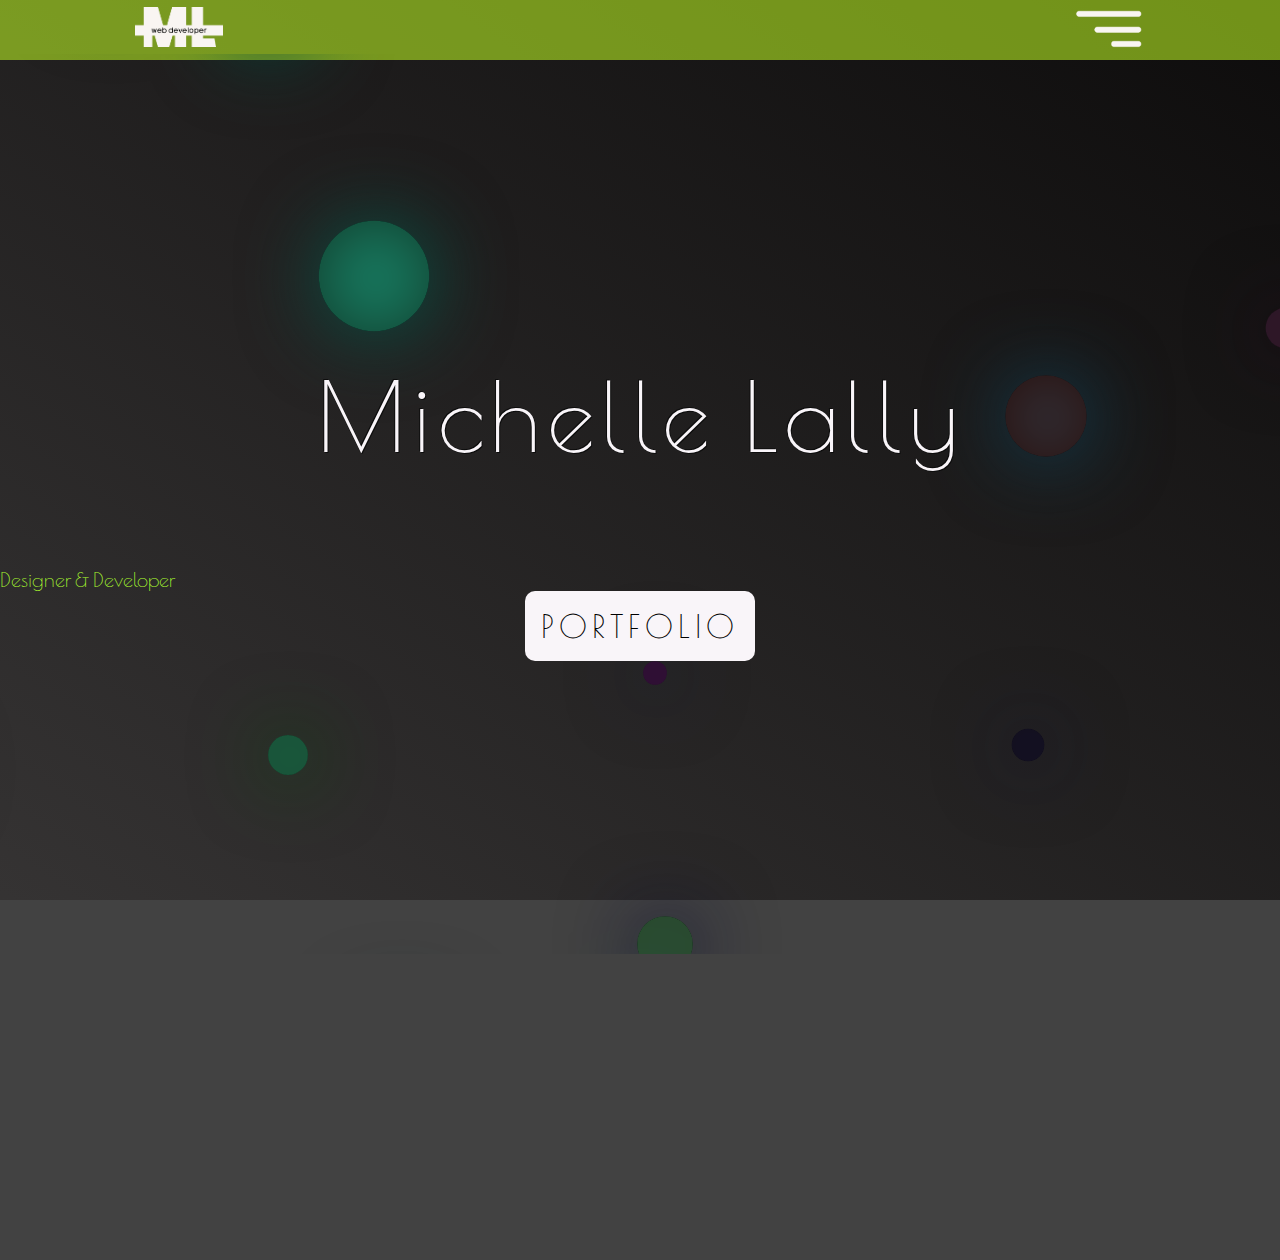
==== index.html @ f5760eea "typewriter animation, updated portfolio info" ====
<!DOCTYPE html>
<html lang=”en”>

<head>
    <meta charset="UTF-8">
    <title>Michelle Lally Web Developer</title>

    <link rel="stylesheet" href="styles/canvas.css">
    <link rel="stylesheet" href="styles/navbar.css">


    <meta charset=”UTF-8">
    <meta http-equiv=”X-UA-Compatible” content=”IE=Edge”>
    <meta name=”viewport” content=”width=device-width, initial-scale=1">

    <link rel=”stylesheet” href="/styles/typing.css">
    <script src="https://ajax.googleapis.com/ajax/libs/jquery/3.5.1/jquery.min.js"></script>

</head>

<body>

    <header>
        <nav>
            <img class="logo" src="./img/logo.png" alt="logo">
            <img class="burger" src="./img/burger.png" alt="burger" onclick="openNav()">
        </nav>


        <div id="menu" class="overlay">
            <a href="javascript:void(0)" class="closebtn" onclick="closeNav()">&times;</a>
            <div class="overlay-content">
                <a href="#">About</a>
                <a href="#">Services</a>
                <a href="#">Clients</a>
                <a href="#">Contact</a>
            </div>
        </div>

    </header>

    <canvas id="canv" class="full-height"></canvas>
    <p id="name">Michelle Lally</p>
    <div class="type-container">
        <p class="type">Designer & Developer</p>

    </div>
    <div id="btn-container">
       
        <button id="btn" onclick="myFunction()">PORTFOLIO</button>
    </div>
    <script src="js/canvas.js"></script>
    <script src="js/navbar.js"></script>
    <script src="js/typing.js"></script>

</body>

</html>
---- styles/canvas.css ----
@import url(https://fonts.googleapis.com/css?family=Poiret+One);

@keyframes transitionIn {
  from {
    opacity: 0;
    transform: rotateX(-35deg);
  } 

  to {
    opacity: 1;
    transform: rotateX(0);
  }
}

@keyframes transitionInBtn {
  from {
    opacity: 0;
    transform: rotateY(-35deg);
  } 

  to {
    opacity: 1;
    transform: rotateY(0);
  }
}


@keyframes t{
  90%,100% {width:100%}
}

@keyframes c{
  0%,100%{box-shadow:5px 0 0 #0000}
  50%    {box-shadow:5px 0 0 white}
}


@keyframes m{
  100% {transform:translateY(-400%)}
}

html, body {
  height: 100%;
  margin: 0;

}

.full-height {
  height: 100%;
  /* background: yellow; */
}

body {
  width: 100%;
  margin: 0;
  overflow: hidden;
  justify-content: center;
  align-items: center;
  font-family: 'Poiret One', cursive;
  background: rgba(0, 0, 0, 0.74);
  background-repeat: no-repeat;
  background-attachment: fixed;
  background-image: linear-gradient(to right top, hsla(0, 5%, 15%, 0.5), hsla(0, 5%, 5%, 1));
  background-image: -moz-linear-gradient(to right top, hsla(0, 5%, 15%, 0.5), hsla(0, 5%, 5%, 1));
}

nav {
  display: grid;
  grid-template-columns: 10% 1fr 1fr 10%;
  min-height: 6vh;
  color: white;
  align-self: center;
  background-color:  hsla(76, 96%, 56%, 0.562);
}

.logo{
  height: 80%;
  grid-column: 2/3;
  justify-self: start;
  padding: 5px;
}

.burger {
  grid-column: 3/3;
  justify-self: end;
   height: 80%;
   padding: 5px;
}

#canv {
  margin-top: 6vh;
}

#name{
  animation: transitionIn 5.0s;
  text-align:center;
  width:100%;
  color:#f9f5f9;
  font-size:6em;
  text-shadow:1px 1px hsla(0,0%,5%,1),
          -1px -1px hsla(0,0%,5%,1);
  letter-spacing: 6px;
  text-align: center;
  position: relative;
  margin-top: 40vh;
}

#btn-container{
  text-align: center;
  position: relative;

}

#btn {
  
  font-family: 'Poiret One', cursive;
  animation: transitionInBtn 8s;
  background-color: #f9f5f9;
  color: #000000;
  letter-spacing: 5px;
  font-size:2em;
  padding: 1.25%;
  border-radius: 10px;
  border: none;
}


.overlay {
  height: 100%;
  width: 0;
  position: fixed;
  z-index: 1;
  top: 0;
  left: 0;
  background-color: rgb(0,0,0);
  background-color: rgba(0,0,0, 0.9);
  overflow-x: hidden;
  transition: 0.5s;
}

.overlay-content {
  position: relative;
  top: 25%;
  width: 100%;
  text-align: center;
  margin-top: 30px;
}

.overlay a {
  padding: 8px;
  text-decoration: none;
  font-size: 36px;
  color: #818181;
  display: block;
  transition: 0.3s;
}

.overlay a:hover, .overlay a:focus {
  color: #f1f1f1;
}

.overlay .closebtn {
  position: absolute;
  top: 20px;
  right: 45px;
  font-size: 60px;
}

@media screen and (max-height: 450px) {
  .overlay a {font-size: 20px}
  .overlay .closebtn {
  font-size: 40px;
  top: 15px;
  right: 35px;
  }
}
/* 
.type-container {
  text-align: center;
  align-self: center;
  align-items: center;
  align-content: center;
} */

.type {
  font-size: 20px;
  white-space: nowrap;
  overflow: hidden;
  animation: transitionIn 4.0s, typewriter 2s steps(13) infinite alternate,
    blink 800ms steps(13) infinite normal;
    /* animation: transitionIn 6.0s; */

  color: greenyellow;
  margin:auto;
}
@keyframes typewriter {
  from {
    width: 0%;
  }
  to {
    width: 20%;
  }
}
@keyframes blink {
  from {
    border-color: black;
  }
  to {
    border-color: transparent;
  }
}
---- styles/navbar.css ----
nav {
    display: grid;
    grid-template-columns: 10% 1fr 1fr 10%;
    min-height: 6vh;
    color: white;
    align-self: center;
    background-color:  hsla(76, 96%, 56%, 0.562);
    position: fixed; /* Set the navbar to fixed position */
    top: 0; /* Position the navbar at the top of the page */
    width: 100%; /* Full width */
  }
  
.logo{
    height: 40px;
    grid-column: 2/3;
    justify-self: start;
    padding: 7px;
  }
  
  .burger {
    grid-column: 3/3;
    justify-self: end;
     height: 40px;
     padding: 10px;
  }

  
.overlay {
    height: 100%;
    width: 0;
    position: fixed;
    z-index: 1;
    top: 0;
    left: 0;
    background-color: rgb(0,0,0);
    background-color: rgba(0,0,0, 0.93);
    overflow-x: hidden;
    transition: 0.5s;
  }
  
  .overlay-content {
    position: relative;
    top: 35%;
    width: 100%;
    text-align: center;
    margin-top: 30px;
  }
  
  .overlay a {
    padding: 8px;
    text-decoration: none;
    font-size: 36px;
    color: #818181;
    display: block;
    transition: 0.3s;
  }
  
  .overlay a:hover, .overlay a:focus {
    color: #f1f1f1;
  }
  
  .overlay .closebtn {
    position: absolute;
    top: 20px;
    right: 45px;
    font-size: 60px;
  }
  
  @media screen and (max-height: 450px) {
    .overlay a {font-size: 20px}
    .overlay .closebtn {
    font-size: 40px;
    top: 15px;
    right: 35px;
    }
  }
---- styles/typing.css ----
.type {
  font-size: 20px;
  white-space: nowrap;
  overflow: hidden;
  animation: typewriter 2s steps(13) infinite alternate,
    blink 800ms steps(13) infinite normal;
  border-right: 5px solid black;
}
@keyframes typewriter {
  from {
    width: 0%;
  }
  to {
    width: 20%;
  }
}
@keyframes blink {
  from {
    border-color: black;
  }
  to {
    border-color: transparent;
  }
}
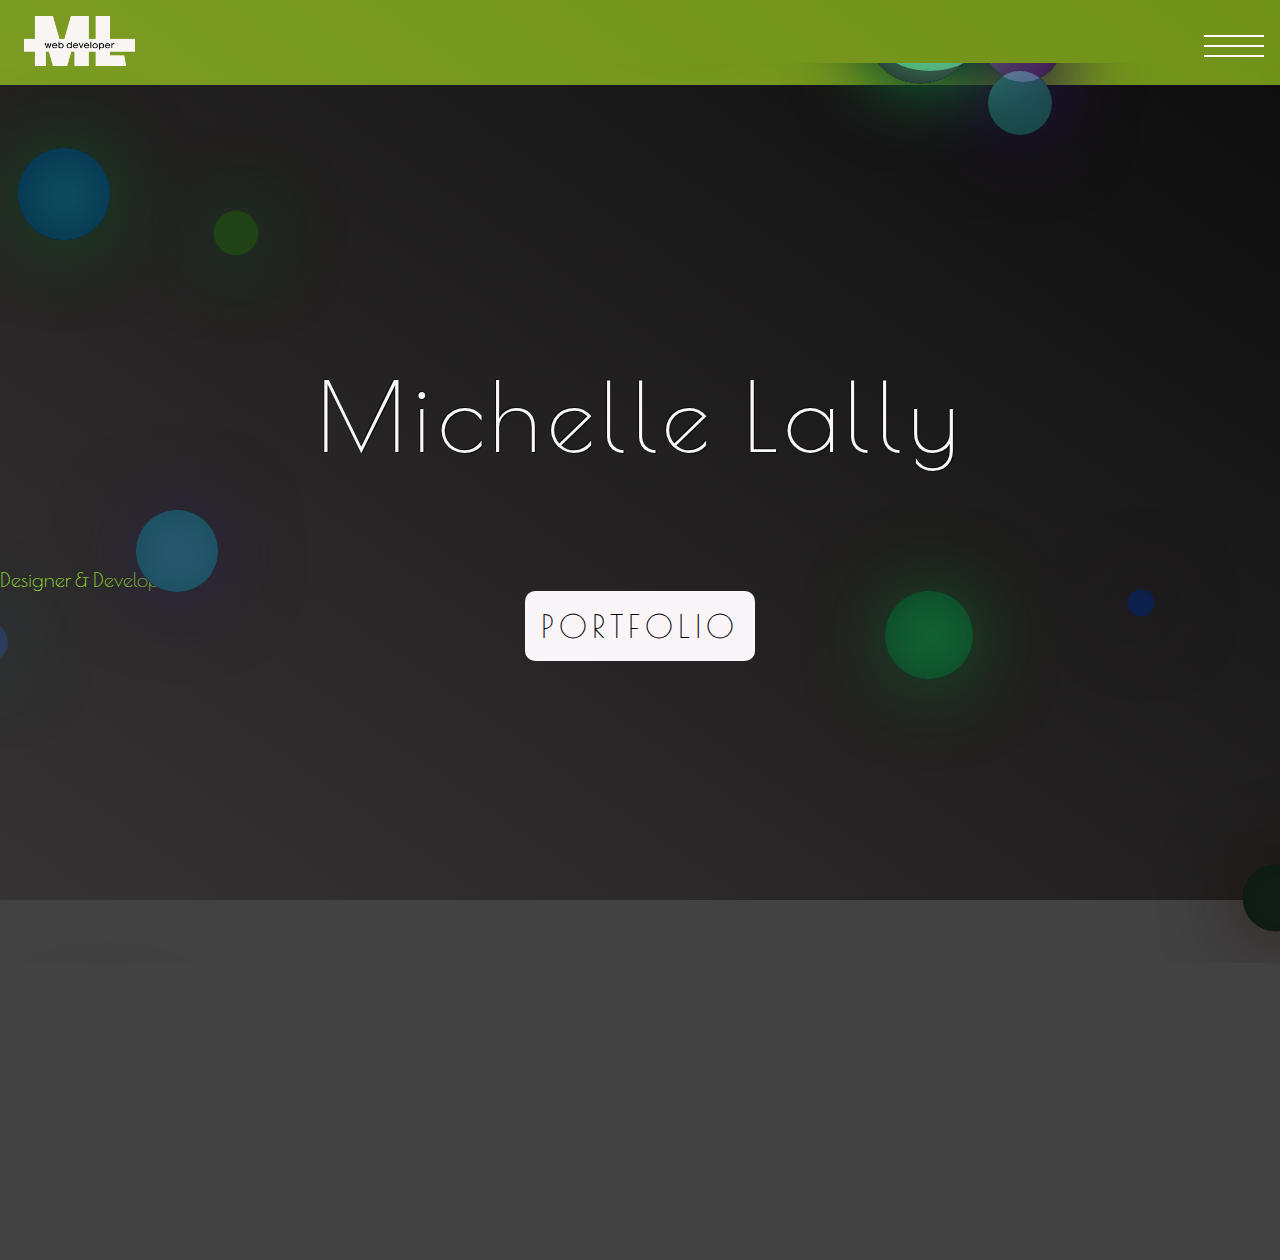
==== commit 1b424a3e: "updated navbar" ====
--- a/index.html
+++ b/index.html
@@ -4,39 +4,35 @@
 <head>
     <meta charset="UTF-8">
     <title>Michelle Lally Web Developer</title>
-
     <link rel="stylesheet" href="styles/canvas.css">
     <link rel="stylesheet" href="styles/navbar.css">
-
-
-    <meta charset=”UTF-8">
-    <meta http-equiv=”X-UA-Compatible” content=”IE=Edge”>
     <meta name=”viewport” content=”width=device-width, initial-scale=1">
-
     <link rel=”stylesheet” href="/styles/typing.css">
     <script src="https://ajax.googleapis.com/ajax/libs/jquery/3.5.1/jquery.min.js"></script>
 
 </head>
 
 <body>
-
     <header>
         <nav>
-            <img class="logo" src="./img/logo.png" alt="logo">
-            <img class="burger" src="./img/burger.png" alt="burger" onclick="openNav()">
+            <div class="menu-wrap">
+                <img class="logo" src="./img/logo.png" alt="logo">
+
+                <input type="checkbox" class="toggler" onclick="openNav()">
+                <div class="hamburger">
+                    <div></div>
+                </div>
+            </div>
         </nav>
-
-
         <div id="menu" class="overlay">
             <a href="javascript:void(0)" class="closebtn" onclick="closeNav()">&times;</a>
             <div class="overlay-content">
-                <a href="#">About</a>
-                <a href="#">Services</a>
-                <a href="#">Clients</a>
-                <a href="#">Contact</a>
+                <a href="./index.html">Home</a>
+                <a href="./portfolio.html#about">About</a>
+                <a href="./portfolio.html#projects">Projects</a>
+                <a href="./contact.html">Contact</a>
             </div>
         </div>
-
     </header>
 
     <canvas id="canv" class="full-height"></canvas>
@@ -46,7 +42,7 @@
 
     </div>
     <div id="btn-container">
-       
+
         <button id="btn" onclick="myFunction()">PORTFOLIO</button>
     </div>
     <script src="js/canvas.js"></script>
--- a/styles/canvas.css
+++ b/styles/canvas.css
@@ -63,7 +63,7 @@
   background-image: linear-gradient(to right top, hsla(0, 5%, 15%, 0.5), hsla(0, 5%, 5%, 1));
   background-image: -moz-linear-gradient(to right top, hsla(0, 5%, 15%, 0.5), hsla(0, 5%, 5%, 1));
 }
-
+/* 
 nav {
   display: grid;
   grid-template-columns: 10% 1fr 1fr 10%;
@@ -85,10 +85,10 @@
   justify-self: end;
    height: 80%;
    padding: 5px;
-}
+} */
 
 #canv {
-  margin-top: 6vh;
+  margin-top: 7vh;
 }
 
 #name{
--- a/styles/navbar.css
+++ b/styles/navbar.css
@@ -1,30 +1,45 @@
 
 nav {
-    display: grid;
-    grid-template-columns: 10% 1fr 1fr 10%;
-    min-height: 6vh;
-    color: white;
-    align-self: center;
-    background-color:  hsla(76, 96%, 56%, 0.562);
-    position: fixed; /* Set the navbar to fixed position */
-    top: 0; /* Position the navbar at the top of the page */
-    width: 100%; /* Full width */
-  }
-  
-.logo{
-    height: 40px;
-    grid-column: 2/3;
-    justify-self: start;
-    padding: 7px;
-  }
-  
-  .burger {
-    grid-column: 3/3;
-    justify-self: end;
-     height: 40px;
-     padding: 10px;
-  }
+  margin: 0;
+  padding: 0;
+  box-sizing: border-box;
+  display: flex;
+  justify-content: space-between;
+  align-items: center;
+  padding: 1rem 1.5rem;
+  background-color:  hsla(76, 96%, 56%, 0.562);
+  position: fixed; /* Set the navbar to fixed position */
+  top: 0; /* Position the navbar at the top of the page */
+  width: 100%; /* Full width */ 
+}
 
+a {
+  text-decoration: none;
+}
+
+.logo {
+  height: 50px;
+}
+
+.hamburger {
+  box-sizing: unset;
+        display: block;
+        cursor: pointer;
+    }
+
+.hamburger.active .bar:nth-child(2) {
+        opacity: 0;
+    }
+
+    .hamburger.active .bar:nth-child(1) {
+        -webkit-transform: translateY(8px) rotate(45deg);
+        transform: translateY(8px) rotate(45deg);
+    }
+
+    .hamburger.active .bar:nth-child(3) {
+        -webkit-transform: translateY(-8px) rotate(-45deg);
+        transform: translateY(-8px) rotate(-45deg);
+    }
   
 .overlay {
     height: 100%;
@@ -74,4 +89,75 @@
     top: 15px;
     right: 35px;
     }
-  }+  }
+
+  .menu-wrap .toggler {
+    position: absolute;
+    right: 0;
+    z-index: 2;
+    cursor: pointer;
+    width: 100px;
+    height: 50px;
+    opacity: 0;
+  }
+  
+.menu-wrap .hamburger {
+  position: absolute;
+  top: 0;
+  right: 0;
+  z-index: 1;
+  width: 60px;
+  height: 60px;
+  padding: 1rem;
+  background: var(--primary-color);
+  display: flex;
+  align-items: center;
+  justify-content: center;
+}
+
+/* Hamburger Line */
+.menu-wrap .hamburger > div {
+  position: relative;
+  flex: none;
+  width: 100%;
+  height: 2px;
+  background: #fff;
+  display: flex;
+  align-items: center;
+  justify-content: center;
+  transition: all 0.4s ease;
+}
+
+/* Hamburger Lines - Top & Bottom */
+.menu-wrap .hamburger > div::before,
+.menu-wrap .hamburger > div::after {
+  content: '';
+  position: absolute;
+  z-index: 1;
+  top: -10px;
+  width: 100%;
+  height: 2px;
+  background: inherit;
+}
+
+/* Moves Line Down */
+.menu-wrap .hamburger > div::after {
+  top: 10px;
+}
+
+/* Toggler Animation */
+.menu-wrap .toggler:checked + .hamburger > div {
+  transform: rotate(135deg);
+}
+
+/* Turns Lines Into X */
+.menu-wrap .toggler:checked + .hamburger > div:before,
+.menu-wrap .toggler:checked + .hamburger > div:after {
+  top: 0;
+  transform: rotate(90deg);
+}
+
+/* Rotate On Hover When Checked */
+.menu-wrap .toggler:checked:hover + .hamburger > div {
+  transform: rotate(225deg);
+}
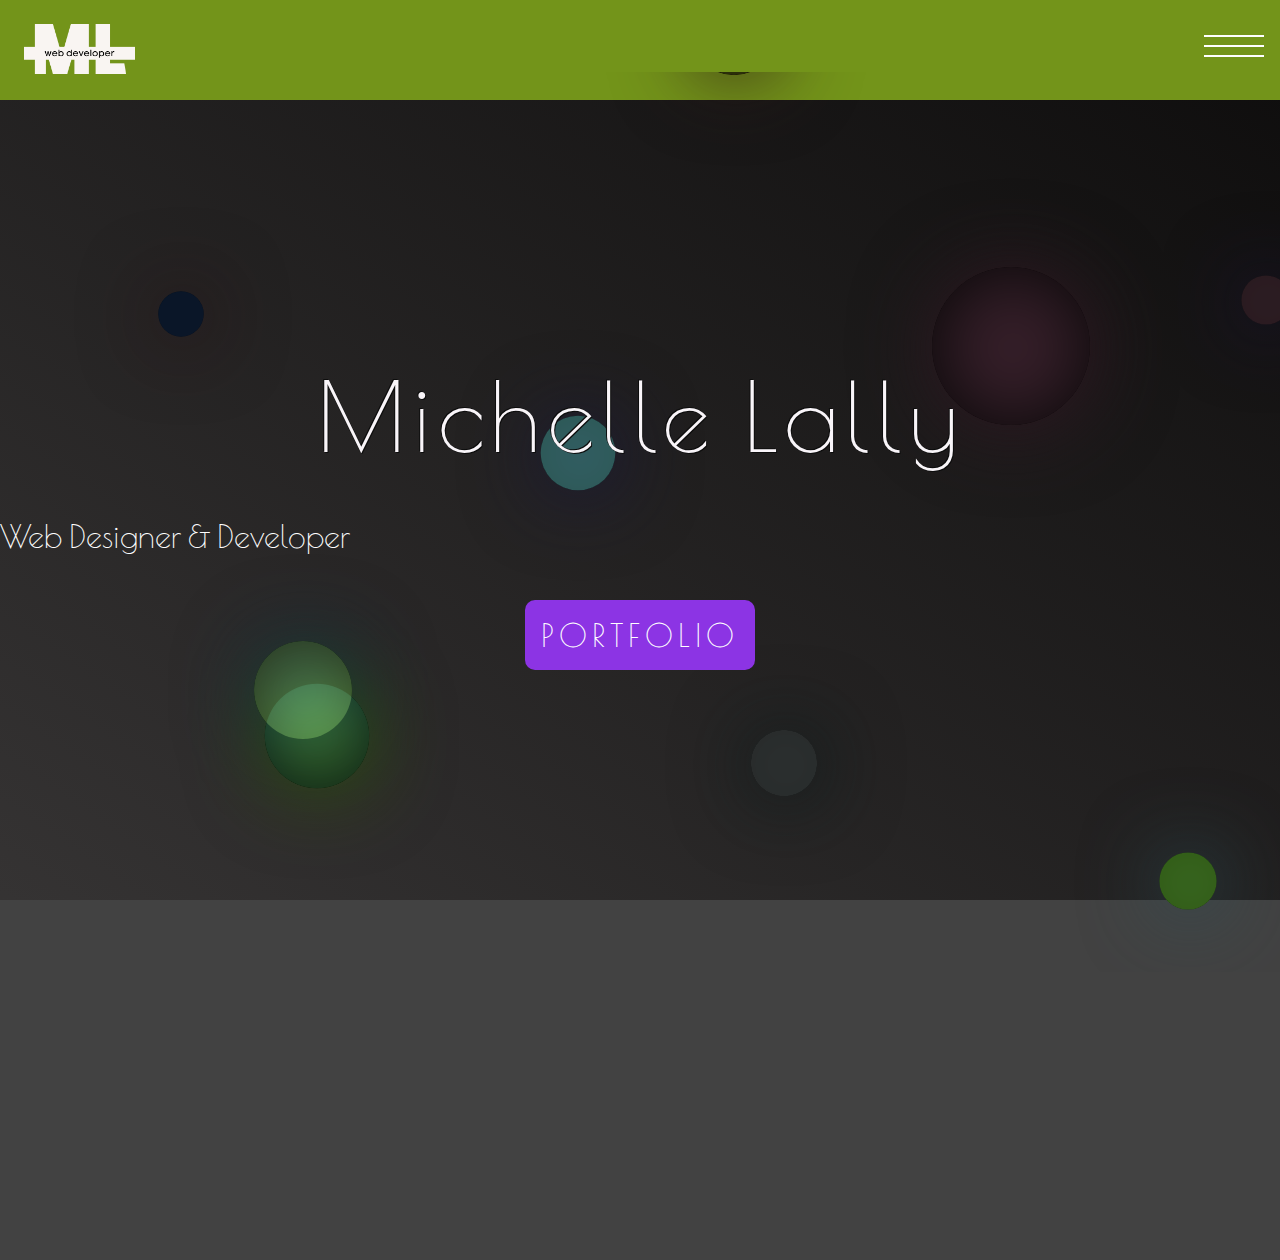
==== commit 399086f6: "updated about page" ====
--- a/index.html
+++ b/index.html
@@ -38,8 +38,7 @@
     <canvas id="canv" class="full-height"></canvas>
     <p id="name">Michelle Lally</p>
     <div class="type-container">
-        <p class="type">Designer & Developer</p>
-
+        <p class="type">Web Designer & Developer</p>
     </div>
     <div id="btn-container">
 
--- a/styles/canvas.css
+++ b/styles/canvas.css
@@ -88,7 +88,7 @@
 } */
 
 #canv {
-  margin-top: 7vh;
+  margin-top: 8vh;
 }
 
 #name{
@@ -103,6 +103,7 @@
   text-align: center;
   position: relative;
   margin-top: 40vh;
+  margin-bottom: 5vh;
 }
 
 #btn-container{
@@ -115,13 +116,24 @@
   
   font-family: 'Poiret One', cursive;
   animation: transitionInBtn 8s;
-  background-color: #f9f5f9;
-  color: #000000;
+  background-color: #8c34e4;
+  color: #ffffff;
   letter-spacing: 5px;
   font-size:2em;
   padding: 1.25%;
   border-radius: 10px;
   border: none;
+}
+
+#btn:hover {
+  background-color: #a058e8;
+  cursor: pointer;
+}
+
+#btn:active {
+  background-color: #a058e8;
+  box-shadow: 0 5px #666;
+  transform: translateY(4px);
 }
 
 
@@ -174,23 +186,20 @@
   right: 35px;
   }
 }
-/* 
+
 .type-container {
-  text-align: center;
-  align-self: center;
-  align-items: center;
-  align-content: center;
-} */
+  margin-bottom: 5vh;
+} 
 
 .type {
-  font-size: 20px;
+
+  font-size: 2em;
   white-space: nowrap;
   overflow: hidden;
   animation: transitionIn 4.0s, typewriter 2s steps(13) infinite alternate,
     blink 800ms steps(13) infinite normal;
     /* animation: transitionIn 6.0s; */
-
-  color: greenyellow;
+  color: white;
   margin:auto;
 }
 @keyframes typewriter {
@@ -198,14 +207,29 @@
     width: 0%;
   }
   to {
-    width: 20%;
+    width: 40%;
   }
 }
 @keyframes blink {
   from {
-    border-color: black;
+    border-color: white;
   }
   to {
     border-color: transparent;
   }
+}
+
+@-moz-document url-prefix() {
+  #canv {
+    margin-top: 10vh;
+  }
+
+@keyframes typewriter {
+  from {
+    width: 0%;
+  }
+  to {
+    width: 42%;
+  }
+}
 }--- a/styles/navbar.css
+++ b/styles/navbar.css
@@ -7,10 +7,11 @@
   justify-content: space-between;
   align-items: center;
   padding: 1rem 1.5rem;
-  background-color:  hsla(76, 96%, 56%, 0.562);
+  background-color:  #73941A;
   position: fixed; /* Set the navbar to fixed position */
   top: 0; /* Position the navbar at the top of the page */
   width: 100%; /* Full width */ 
+  height: 100px;
 }
 
 a {
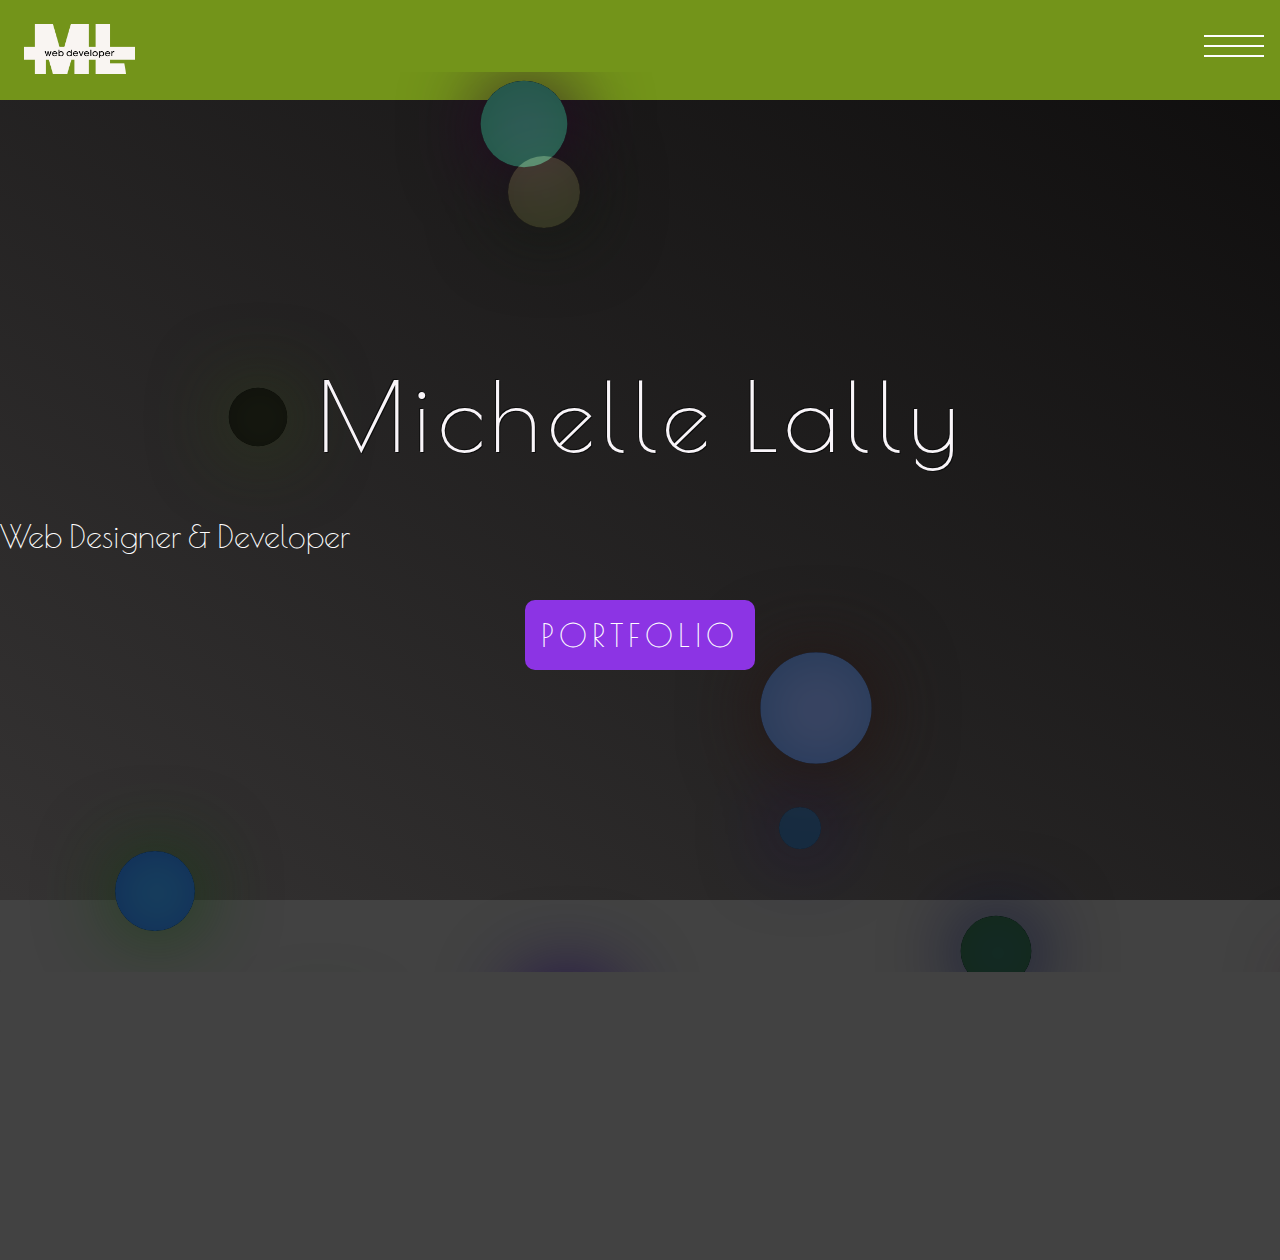
==== commit 4b62ef2b: "deploy" ====
--- a/index.html
+++ b/index.html
@@ -6,10 +6,9 @@
     <title>Michelle Lally Web Developer</title>
     <link rel="stylesheet" href="styles/canvas.css">
     <link rel="stylesheet" href="styles/navbar.css">
-    <meta name=”viewport” content=”width=device-width, initial-scale=1">
+    <meta name="viewport" content="width=device-width, initial-scale=1, maximum-scale=1, user-scalable=no">
     <link rel=”stylesheet” href="/styles/typing.css">
     <script src="https://ajax.googleapis.com/ajax/libs/jquery/3.5.1/jquery.min.js"></script>
-
 </head>
 
 <body>
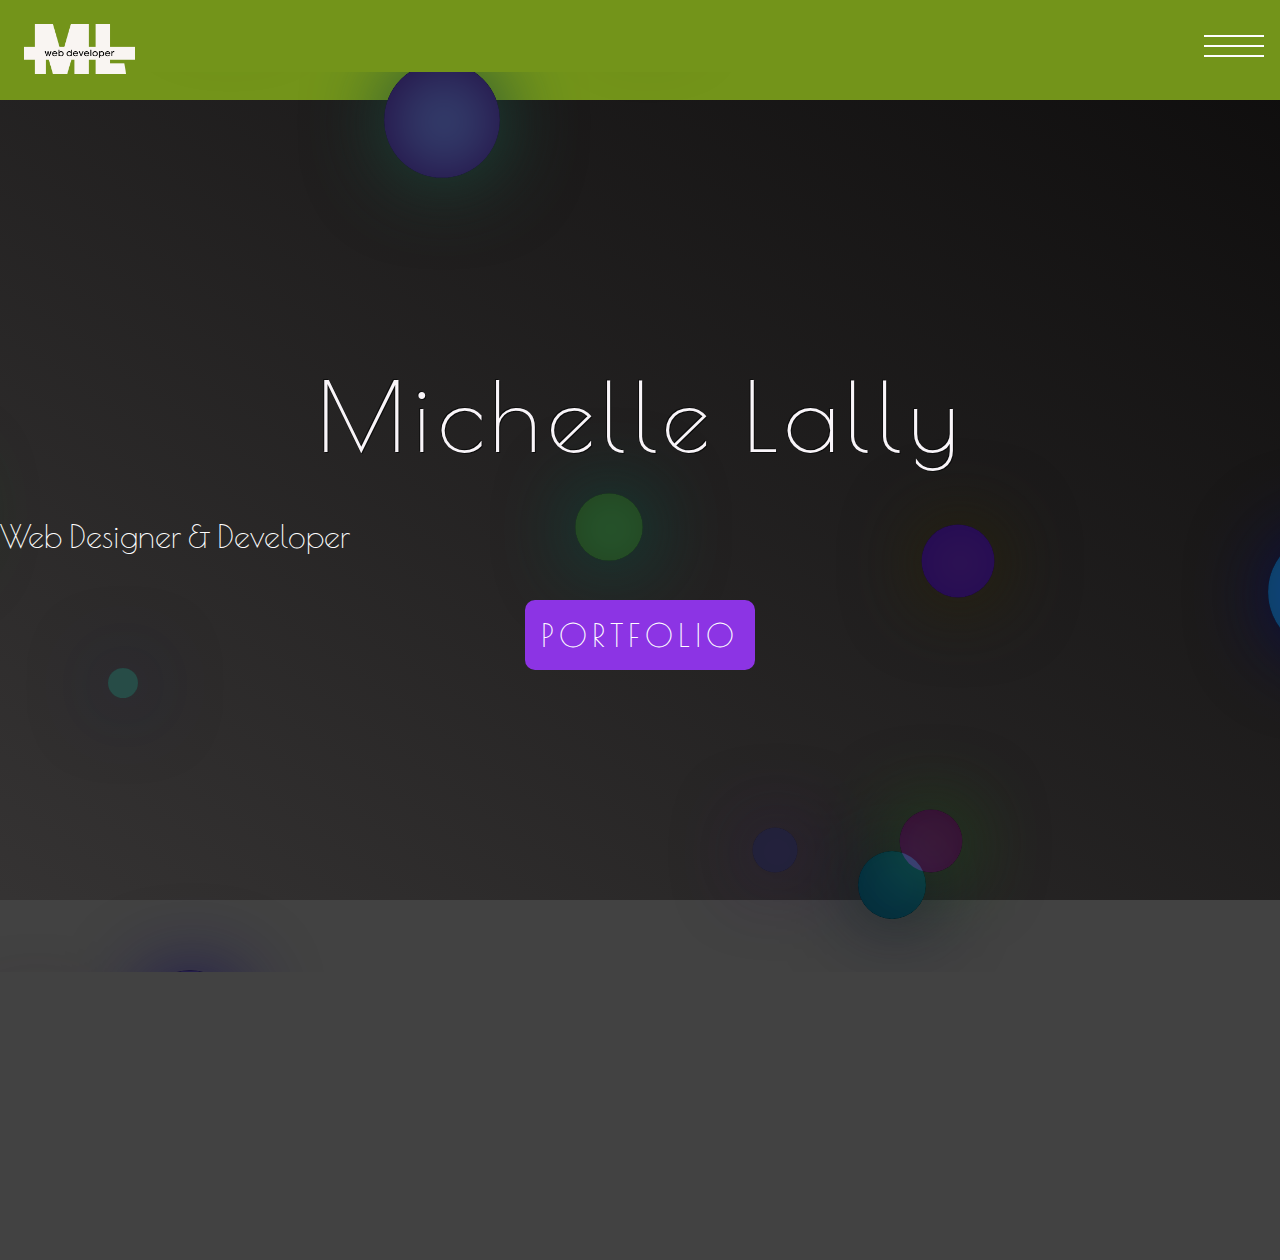
==== commit c4ead6fa: "changes for mobile" ====
--- a/index.html
+++ b/index.html
@@ -6,7 +6,7 @@
     <title>Michelle Lally Web Developer</title>
     <link rel="stylesheet" href="styles/canvas.css">
     <link rel="stylesheet" href="styles/navbar.css">
-    <meta name="viewport" content="width=device-width, initial-scale=1, maximum-scale=1, user-scalable=no">
+    <!-- <meta name="viewport" content="width=device-width, initial-scale=1, maximum-scale=1, user-scalable=no"> -->
     <link rel=”stylesheet” href="/styles/typing.css">
     <script src="https://ajax.googleapis.com/ajax/libs/jquery/3.5.1/jquery.min.js"></script>
 </head>
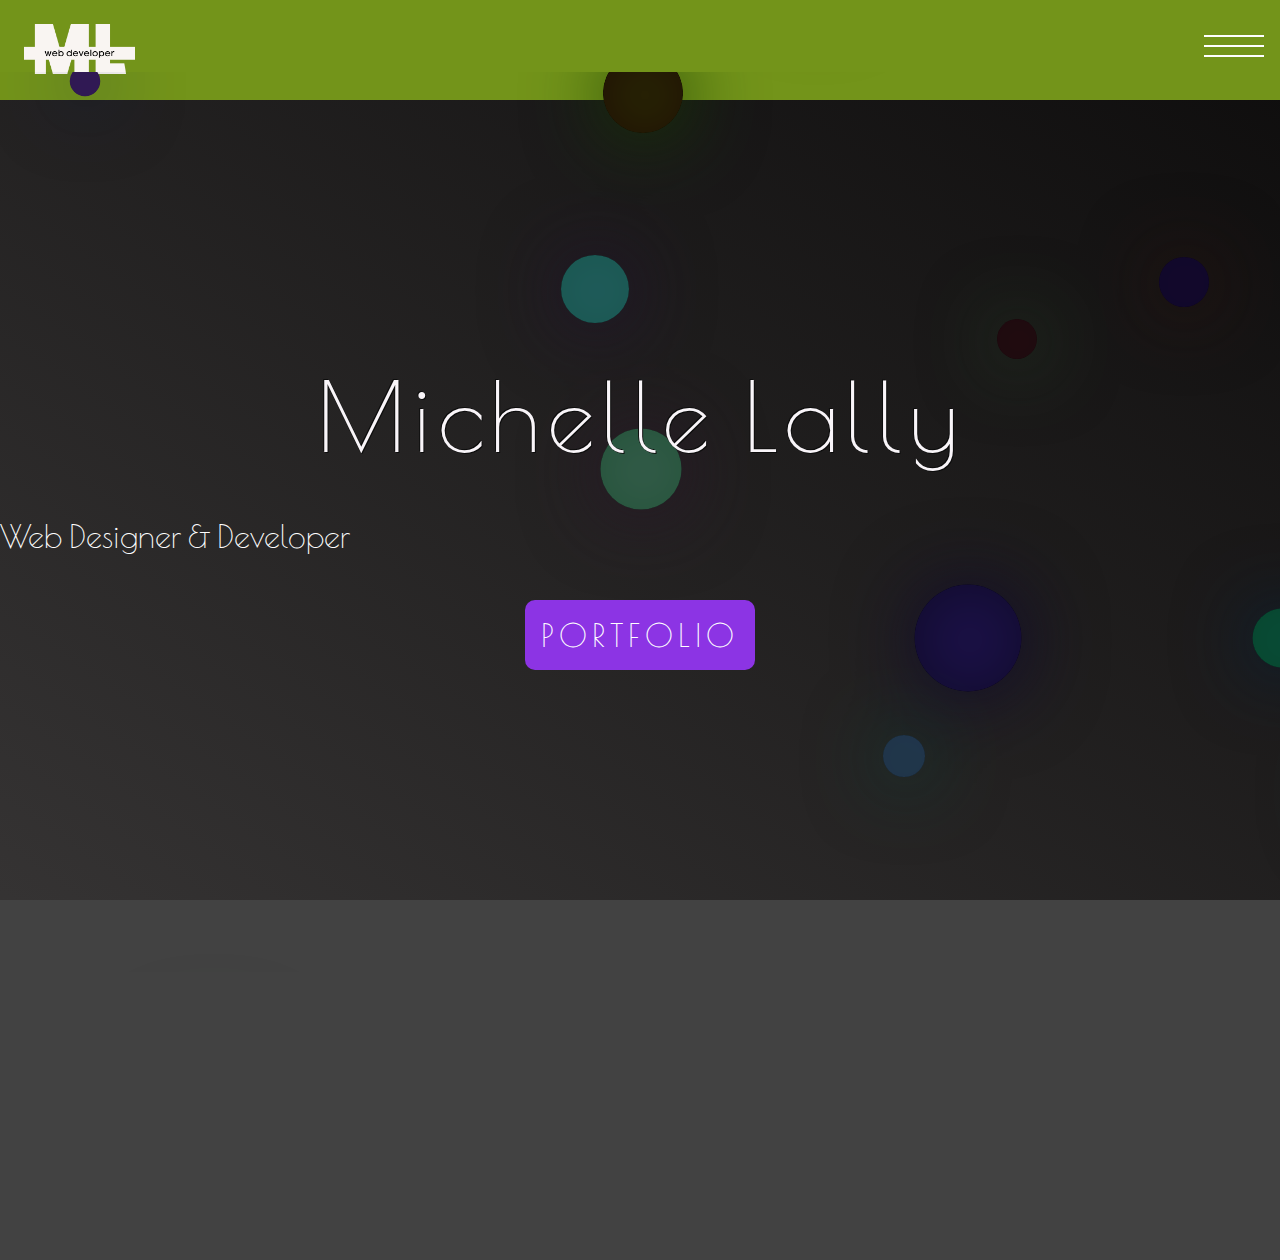
==== commit b4f96558: "tools table, anchor links" ====
--- a/index.html
+++ b/index.html
@@ -15,8 +15,9 @@
     <header>
         <nav>
             <div class="menu-wrap">
-                <img class="logo" src="./img/logo.png" alt="logo">
-
+                <a href="./index.html">
+                    <img class="logo" src="./img/logo.png" alt="logo">
+                </a>
                 <input type="checkbox" class="toggler" onclick="openNav()">
                 <div class="hamburger">
                     <div></div>
@@ -25,11 +26,11 @@
         </nav>
         <div id="menu" class="overlay">
             <a href="javascript:void(0)" class="closebtn" onclick="closeNav()">&times;</a>
-            <div class="overlay-content">
-                <a href="./index.html">Home</a>
-                <a href="./portfolio.html#about">About</a>
-                <a href="./portfolio.html#projects">Projects</a>
-                <a href="./contact.html">Contact</a>
+            <div class="overlay-content" onclick="closeNav()">
+                <a href="./index.html" onclick="closeNav()">Home</a>
+                <a href="./portfolio.html#about" onclick="closeNav()">About</a>
+                <a href="./portfolio.html#projects" onclick="closeNav()">Projects</a>
+                <a href="./portfolio.html#contact">Contact</a>
             </div>
         </div>
     </header>
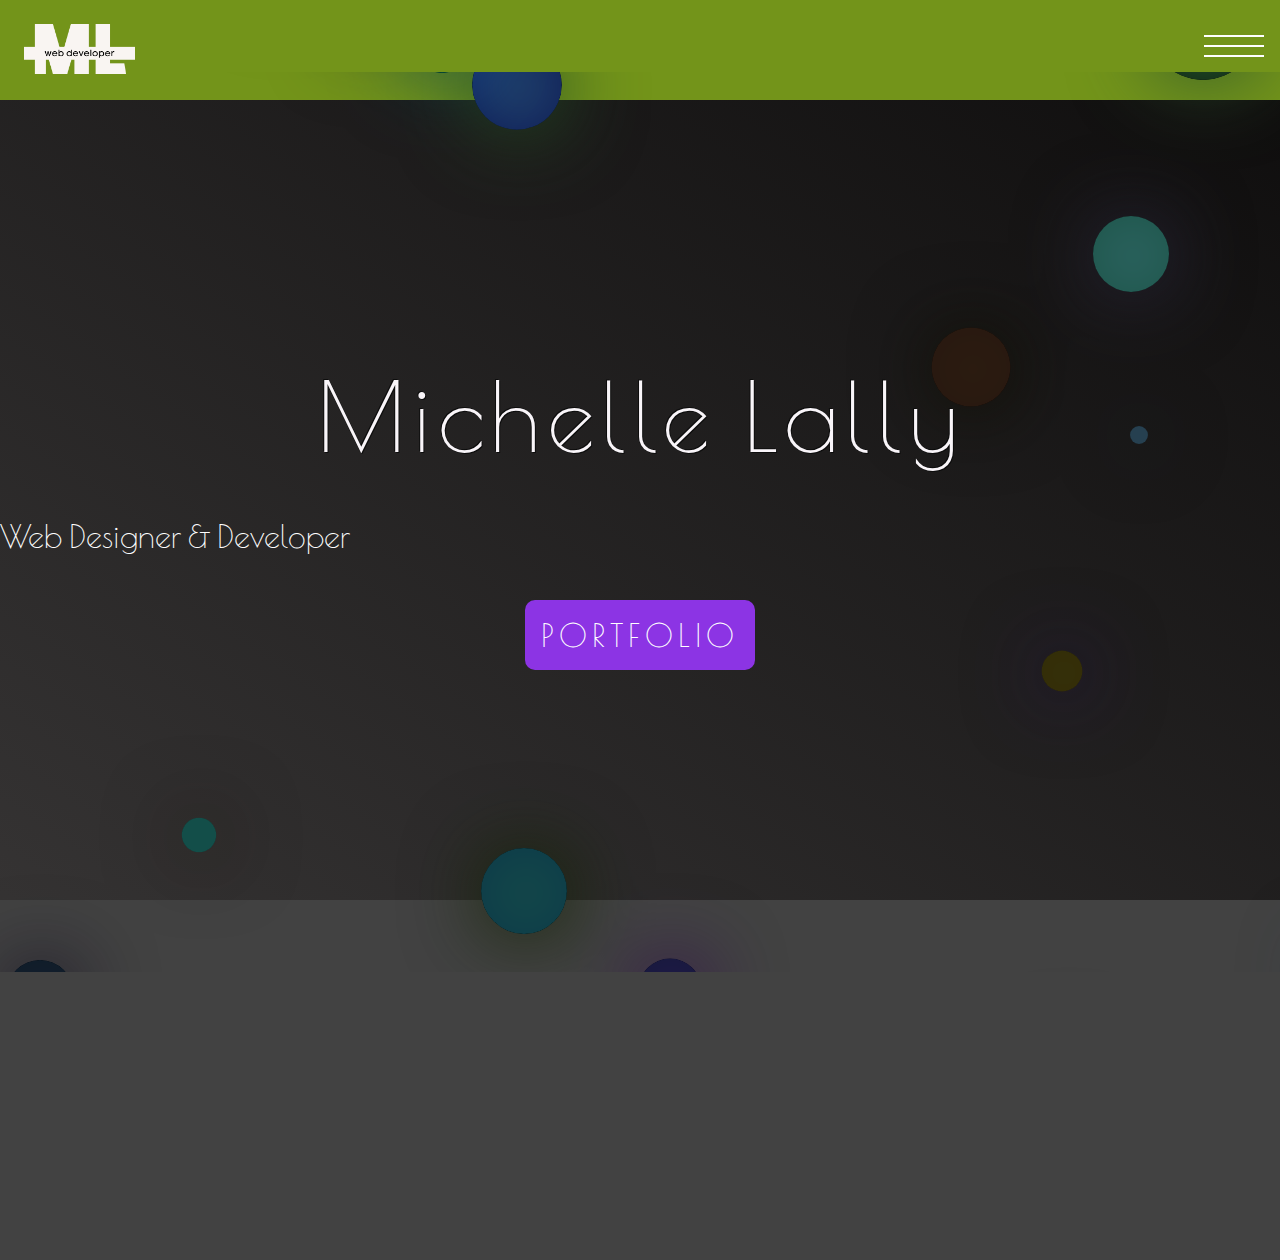
==== commit 8daf1476: "fixed menu" ====
--- a/index.html
+++ b/index.html
@@ -15,9 +15,7 @@
     <header>
         <nav>
             <div class="menu-wrap">
-                <a href="./index.html">
-                    <img class="logo" src="./img/logo.png" alt="logo">
-                </a>
+                <img class="logo" src="./img/logo.png" alt="logo">
                 <input type="checkbox" class="toggler" onclick="openNav()">
                 <div class="hamburger">
                     <div></div>
--- a/styles/canvas.css
+++ b/styles/canvas.css
@@ -232,4 +232,10 @@
     width: 42%;
   }
 }
+}
+
+.home-link {
+  display: block;
+  height: 100px;
+  width: 100px;
 }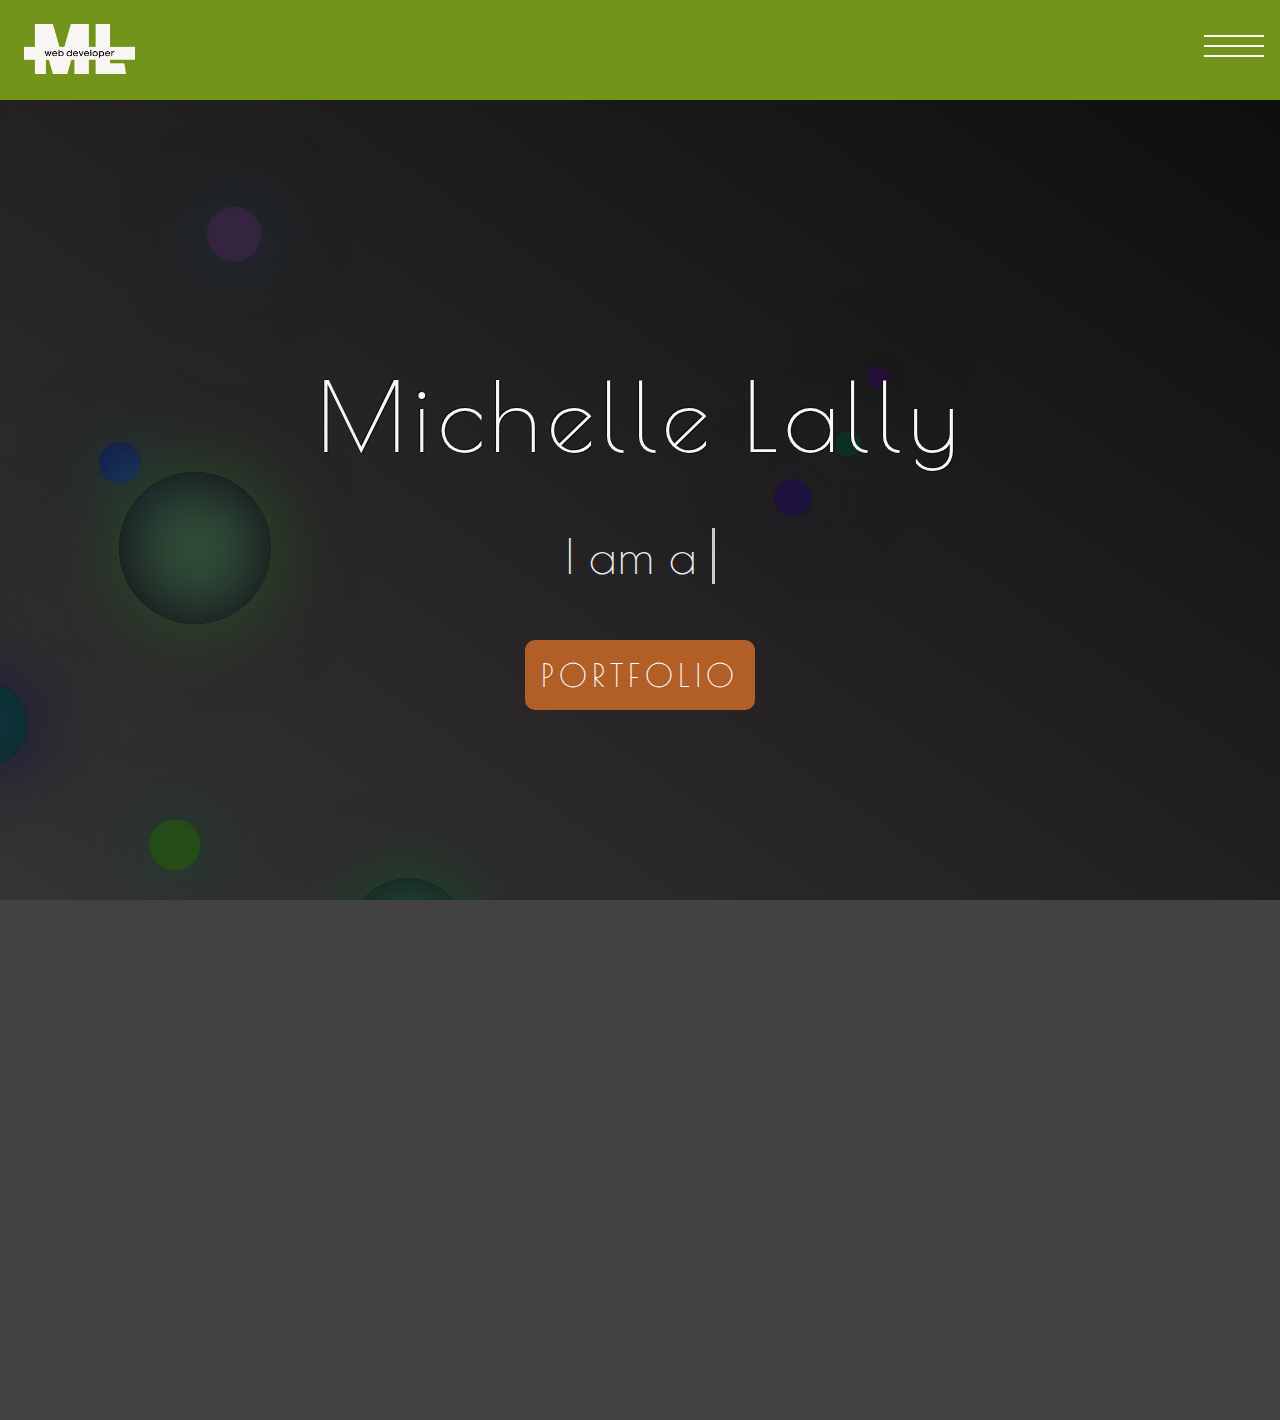
==== commit b48be69c: "typewriter updated" ====
--- a/index.html
+++ b/index.html
@@ -6,8 +6,7 @@
     <title>Michelle Lally Web Developer</title>
     <link rel="stylesheet" href="styles/canvas.css">
     <link rel="stylesheet" href="styles/navbar.css">
-    <!-- <meta name="viewport" content="width=device-width, initial-scale=1, maximum-scale=1, user-scalable=no"> -->
-    <link rel=”stylesheet” href="/styles/typing.css">
+    <link rel="stylesheet" href="styles/typing.css">
     <script src="https://ajax.googleapis.com/ajax/libs/jquery/3.5.1/jquery.min.js"></script>
 </head>
 
@@ -25,26 +24,25 @@
         <div id="menu" class="overlay">
             <a href="javascript:void(0)" class="closebtn" onclick="closeNav()">&times;</a>
             <div class="overlay-content" onclick="closeNav()">
-                <a href="./index.html" onclick="closeNav()">Home</a>
-                <a href="./portfolio.html#about" onclick="closeNav()">About</a>
-                <a href="./portfolio.html#projects" onclick="closeNav()">Projects</a>
+                <a href="./index.html">Home</a>
+                <a href="./portfolio.html#about">About</a>
+                <a href="./portfolio.html#projects">Projects</a>
                 <a href="./portfolio.html#contact">Contact</a>
             </div>
         </div>
     </header>
 
-    <canvas id="canv" class="full-height"></canvas>
-    <p id="name">Michelle Lally</p>
-    <div class="type-container">
-        <p class="type">Web Designer & Developer</p>
+    <div>
+        <canvas id="canv" class="full-height"></canvas>
+        <p id="name">Michelle Lally</p>
+        <div class="container" id="btn-container">
+            <p>I am a <span class="typed-text"></span><span class="cursor">&nbsp;</span></p>
+            <button id="btn" onclick="myFunction()">PORTFOLIO</button>
+        </div>
+        <script src="js/canvas.js"></script>
+        <script src="js/navbar.js"></script>
+        <script src="js/typing.js"></script>
     </div>
-    <div id="btn-container">
-
-        <button id="btn" onclick="myFunction()">PORTFOLIO</button>
-    </div>
-    <script src="js/canvas.js"></script>
-    <script src="js/navbar.js"></script>
-    <script src="js/typing.js"></script>
 
 </body>
 
--- a/styles/canvas.css
+++ b/styles/canvas.css
@@ -4,7 +4,7 @@
   from {
     opacity: 0;
     transform: rotateX(-35deg);
-  } 
+  }
 
   to {
     opacity: 1;
@@ -16,7 +16,7 @@
   from {
     opacity: 0;
     transform: rotateY(-35deg);
-  } 
+  }
 
   to {
     opacity: 1;
@@ -24,25 +24,33 @@
   }
 }
 
-
-@keyframes t{
-  90%,100% {width:100%}
+@keyframes t {
+  90%,
+  100% {
+    width: 100%;
+  }
 }
 
-@keyframes c{
-  0%,100%{box-shadow:5px 0 0 #0000}
-  50%    {box-shadow:5px 0 0 white}
+@keyframes c {
+  0%,
+  100% {
+    box-shadow: 5px 0 0 #0000;
+  }
+  50% {
+    box-shadow: 5px 0 0 white;
+  }
 }
 
-
-@keyframes m{
-  100% {transform:translateY(-400%)}
+@keyframes m {
+  100% {
+    transform: translateY(-400%);
+  }
 }
 
-html, body {
+html,
+body {
   height: 100%;
   margin: 0;
-
 }
 
 .full-height {
@@ -56,49 +64,26 @@
   overflow: hidden;
   justify-content: center;
   align-items: center;
-  font-family: 'Poiret One', cursive;
+  font-family: "Poiret One", cursive;
   background: rgba(0, 0, 0, 0.74);
   background-repeat: no-repeat;
   background-attachment: fixed;
   background-image: linear-gradient(to right top, hsla(0, 5%, 15%, 0.5), hsla(0, 5%, 5%, 1));
   background-image: -moz-linear-gradient(to right top, hsla(0, 5%, 15%, 0.5), hsla(0, 5%, 5%, 1));
 }
-/* 
-nav {
-  display: grid;
-  grid-template-columns: 10% 1fr 1fr 10%;
-  min-height: 6vh;
-  color: white;
-  align-self: center;
-  background-color:  hsla(76, 96%, 56%, 0.562);
+
+#canv {
+  width:  100%;
+  height: 100%;
 }
 
-.logo{
-  height: 80%;
-  grid-column: 2/3;
-  justify-self: start;
-  padding: 5px;
-}
-
-.burger {
-  grid-column: 3/3;
-  justify-self: end;
-   height: 80%;
-   padding: 5px;
-} */
-
-#canv {
-  margin-top: 8vh;
-}
-
-#name{
-  animation: transitionIn 5.0s;
-  text-align:center;
-  width:100%;
-  color:#f9f5f9;
-  font-size:6em;
-  text-shadow:1px 1px hsla(0,0%,5%,1),
-          -1px -1px hsla(0,0%,5%,1);
+#name {
+  animation: transitionIn 5s;
+  text-align: center;
+  width: 100%;
+  color: #f9f5f9;
+  font-size: 6em;
+  text-shadow: 1px 1px hsla(0, 0%, 5%, 1), -1px -1px hsla(0, 0%, 5%, 1);
   letter-spacing: 6px;
   text-align: center;
   position: relative;
@@ -106,38 +91,37 @@
   margin-bottom: 5vh;
 }
 
-#btn-container{
+#btn-container {
   text-align: center;
-  position: relative;
-
+ 
 }
 
 #btn {
-  
-  font-family: 'Poiret One', cursive;
+  opacity: 1;
+  font-family: "Poiret One", cursive;
   animation: transitionInBtn 8s;
-  background-color: #8c34e4;
+  background-color: #b15e27;
   color: #ffffff;
   letter-spacing: 5px;
-  font-size:2em;
+  font-size: 2em;
   padding: 1.25%;
   border-radius: 10px;
   border: none;
 }
 
 #btn:hover {
-  background-color: #a058e8;
+  background-color: #dd7732;
   cursor: pointer;
 }
 
 #btn:active {
-  background-color: #a058e8;
+  background-color: #dd7732;
   box-shadow: 0 5px #666;
   transform: translateY(4px);
 }
 
-
 .overlay {
+  z-index: 2;
   height: 100%;
   width: 0;
   position: fixed;
@@ -177,65 +161,16 @@
   right: 45px;
   font-size: 60px;
 }
-
 @media screen and (max-height: 450px) {
-  .overlay a {font-size: 20px}
+  .overlay a {
+    font-size: 20px;
+  }
   .overlay .closebtn {
-  font-size: 40px;
-  top: 15px;
-  right: 35px;
+    font-size: 40px;
+    top: 15px;
+    right: 35px;
   }
 }
 
-.type-container {
-  margin-bottom: 5vh;
-} 
 
-.type {
 
-  font-size: 2em;
-  white-space: nowrap;
-  overflow: hidden;
-  animation: transitionIn 4.0s, typewriter 2s steps(13) infinite alternate,
-    blink 800ms steps(13) infinite normal;
-    /* animation: transitionIn 6.0s; */
-  color: white;
-  margin:auto;
-}
-@keyframes typewriter {
-  from {
-    width: 0%;
-  }
-  to {
-    width: 40%;
-  }
-}
-@keyframes blink {
-  from {
-    border-color: white;
-  }
-  to {
-    border-color: transparent;
-  }
-}
-
-@-moz-document url-prefix() {
-  #canv {
-    margin-top: 10vh;
-  }
-
-@keyframes typewriter {
-  from {
-    width: 0%;
-  }
-  to {
-    width: 42%;
-  }
-}
-}
-
-.home-link {
-  display: block;
-  height: 100px;
-  width: 100px;
-}--- a/styles/navbar.css
+++ b/styles/navbar.css
@@ -1,4 +1,3 @@
-
 nav {
   margin: 0;
   padding: 0;
@@ -8,10 +7,11 @@
   align-items: center;
   padding: 1rem 1.5rem;
   background-color:  #73941A;
-  position: fixed; /* Set the navbar to fixed position */
-  top: 0; /* Position the navbar at the top of the page */
-  width: 100%; /* Full width */ 
+  position: fixed;
+  top: 0;
+  width: 100%;
   height: 100px;
+  z-index: 1;
 }
 
 a {
--- a/styles/typing.css
+++ b/styles/typing.css
@@ -1,24 +1,53 @@
-.type {
-  font-size: 20px;
-  white-space: nowrap;
-  overflow: hidden;
-  animation: typewriter 2s steps(13) infinite alternate,
-    blink 800ms steps(13) infinite normal;
-  border-right: 5px solid black;
-}
-@keyframes typewriter {
+/* @import url('https://fonts.googleapis.com/css?family=Montserrat');
+ */
+
+
+@keyframes transitionIn {
   from {
-    width: 0%;
+    opacity: 0;
+    transform: rotateX(-35deg);
   }
+
   to {
-    width: 20%;
+    opacity: 1;
+    transform: rotateX(0);
   }
 }
+
+.container {
+  z-index: 50;
+  height: 100vh;
+  justify-content: center;
+  align-items: center;
+}
+.container p {
+  animation: transitionIn 5s;
+  color: #eee;
+  font-size: 3rem;
+  padding: 0.5rem;
+  /* font-weight: bold; */
+  letter-spacing: 0.1rem;
+  text-align: center;
+  overflow: hidden;
+}
+.container p span.typed-text {
+  font-weight: normal;
+  color: #dd7732;
+}
+.container p span.cursor {
+  display: inline-block;
+  background-color: #ccc;
+  margin-left: 0.1rem;
+  width: 3px;
+  animation: blink 1s infinite;
+}
+.container p span.cursor.typing {
+  animation: none;
+}
 @keyframes blink {
-  from {
-    border-color: black;
-  }
-  to {
-    border-color: transparent;
-  }
+  0%  { background-color: #ccc; }
+  49% { background-color: #ccc; }
+  50% { background-color: transparent; }
+  99% { background-color: transparent; }
+  100%  { background-color: #ccc; }
 }